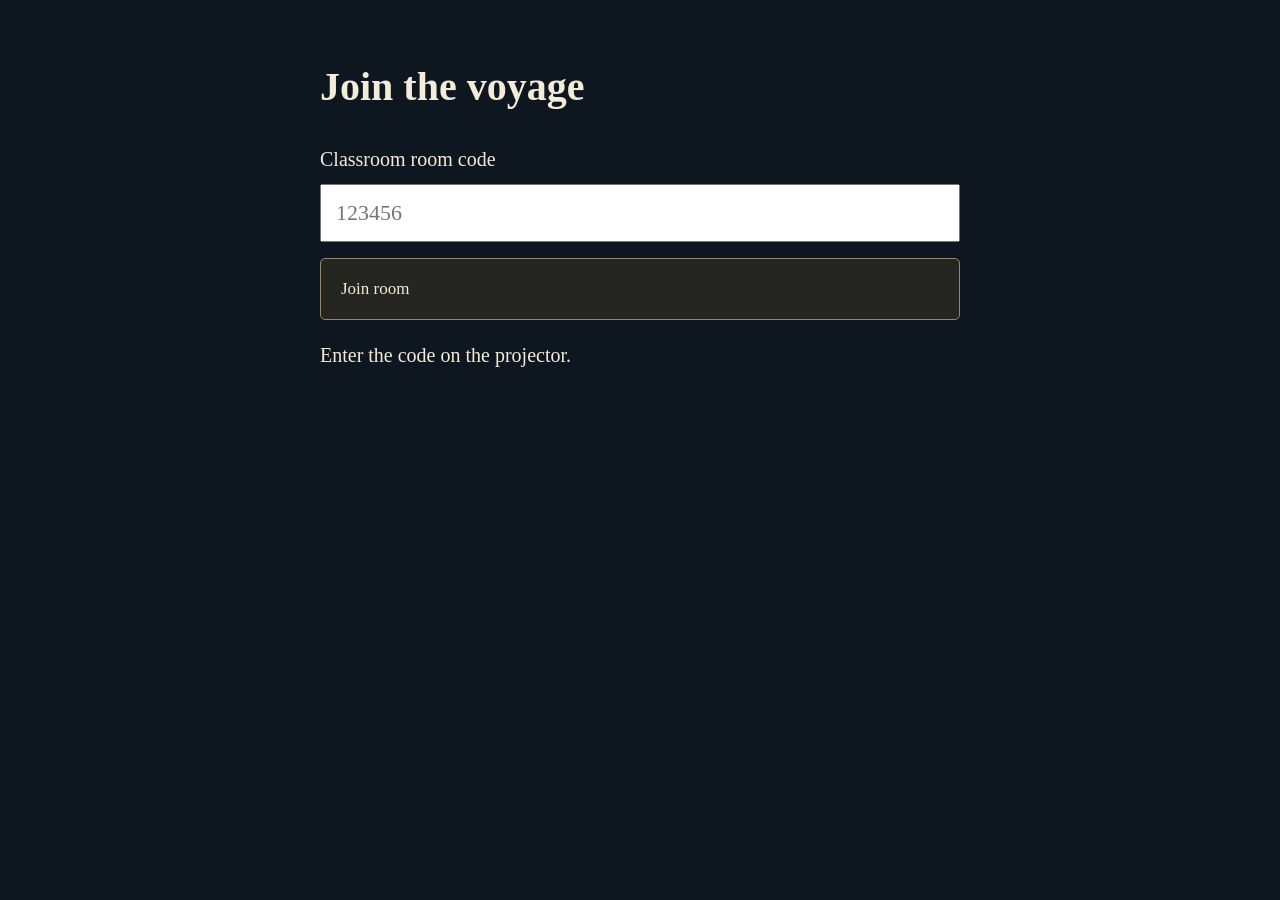
==== audience.html @ 8857f19a "first commit" ====
<!doctype html>
<html lang="en">
<head>
  <meta charset="utf-8">
  <meta name="viewport" content="width=device-width, initial-scale=1">
  <title>Join the voyage · Audience voting</title>
  <link rel="stylesheet" href="style.css">
  <script type="module" src="audience.js"></script>
</head>
<body>
  <main class="audience-page">
    <h1>Join the voyage</h1>
    <form id="join-room">
      <label for="room-code">Classroom room code</label>
      <input id="room-code" inputmode="numeric" pattern="[0-9]{6}" maxlength="6" required autocomplete="off" placeholder="123456">
      <button>Join room</button>
    </form>
    <p id="audience-status" role="status" aria-live="polite">Enter the code on the projector.</p>
    <h2 id="audience-question"></h2>
    <p id="audience-timer"></p>
    <section id="audience-choices" aria-label="Vote choices"></section>
  </main>
</body>
</html>
---- style.css ----
/* Main menu styles */

/* Dialogue uses Redaction 35 by MCKL, with a readable serif fallback. */

* {
  box-sizing: border-box;
}

:root {
  /* Button size. If your plank has a different shape, change these two. */
  --btn-width: 340px;
  --btn-height: 62px;   /* matches your plank's roughly 5.6 : 1 shape */

  /* Path to your plank image */
  --plank-image: url("assets/wooden-button-cropped.png");

  --text-color: #f4ecd8;
  --accent: #d9a441;

  --title-font: "Cinzel", Georgia, serif;
  --body-font: "IM Fell English", Georgia, serif;
}

body {
  margin: 0;
  min-height: 100vh;
  font-family: var(--body-font);
  color: var(--text-color);
  background: #0e1620;
}

#main-menu {
  position: relative;
  overflow-x: clip;
  min-height: 100vh;

  /* Keep the shore visible while gently shading the menu foreground. */
  background:
    linear-gradient(to bottom, rgba(7, 14, 20, 0.12), rgba(7, 14, 20, 0.3)),
    url("assets/shore.png") center / cover no-repeat;
  background-color: #0e1620;
}

/* ---------- Left pillar ---------- */

.menu-column {
  min-height: 100vh;
  width: min(540px, 100%);
  padding: clamp(28px, 6vh, 68px) 32px 32px;
  display: flex;
  flex-direction: column;
  align-items: center;
  gap: clamp(24px, 5vh, 48px);

  /* Soft dark panel so the pillar reads against any background */
  background: linear-gradient(to right, rgba(7, 14, 20, 0.88), rgba(7, 14, 20, 0.65) 75%, rgba(7, 14, 20, 0));
}

.menu-header {
  text-align: center;
  width: 100%;
  max-width: 420px;
}

.game-title span { display: block; }
.game-title .title-small { font-size: 14px; letter-spacing: .4em; margin-bottom: 8px; }
.game-title .title-main { font-size: clamp(32px, 5vw, 49px); letter-spacing: .055em; }
.game-title .title-bottom { font-size: clamp(20px, 3vw, 29px); letter-spacing: .16em; margin-top: 7px; }
.menu-header::after { content: ""; display: block; width: 150px; height: 1px; margin: 23px auto 0; background: linear-gradient(to right, transparent, #d8bd82, transparent); }

.game-title {
  margin: 0;
  font-family: var(--title-font);
  font-weight: 700;
  font-size: clamp(1.8rem, 3.2vw, 2.6rem);
  line-height: 1.15;
  letter-spacing: 0.06em;
  text-transform: uppercase;
  color: #fff2ce;
  text-shadow: 0 2px 4px #000, 0 4px 18px rgba(0, 0, 0, 0.85);
}

.game-logo {
  display: block;
  max-width: 100%;
  height: auto;
}

.game-subtitle {
  margin: 0.5rem 0 0;
  font-style: italic;
  font-size: 1.1rem;
  color: var(--accent);
  opacity: 1;
  text-shadow: 0 2px 5px #000;
}

/* ---------- Chains + buttons ---------- */

.menu-buttons {
  position: relative;
  width: min(var(--btn-width), 100%);
  display: flex;
  flex-direction: column;
  align-items: center;
  gap: 22px;
  padding-top: 0;
}

/* One centered chain ends at the plank's left edge, without covering the wood. */
.menu-btn::before {
  content: "";
  position: absolute;
  right: 100%;
  top: 50%;
  transform: translateY(-50%);
  width: 100vw;
  height: 12px;
  background-image: url("data:image/svg+xml,%3Csvg xmlns='http://www.w3.org/2000/svg' width='32' height='12' viewBox='0 0 32 12'%3E%3Crect x='1' y='2' width='21' height='8' rx='4' fill='none' stroke='%23948872' stroke-width='2'/%3E%3Crect x='17' y='4' width='14' height='4' rx='2' fill='%23564a3a' stroke='%23948872' stroke-width='1'/%3E%3C/svg%3E");
  background-repeat: repeat-x;
  background-size: 32px 12px;
  pointer-events: none;
  z-index: -1;
}

.menu-btn {
  position: relative;
  z-index: 1;                    /* sit in front of the chains */
  width: 100%;
  height: var(--btn-height);
  flex-shrink: 0;
  padding: 0;
  border: none;
  background-color: transparent;
  background-image: var(--plank-image);
  background-repeat: no-repeat;
  background-position: center;
  background-size: 100% 100%;
  cursor: pointer;
  filter: saturate(.72) brightness(1.08) drop-shadow(0 5px 7px rgba(0, 0, 0, 0.55));
  transition: filter 0.2s ease, transform 0.2s ease;
  -webkit-tap-highlight-color: transparent;
}

/* The connector sits on the edge; the chain itself stays outside the wood. */
.menu-btn::after {
  content: "";
  position: absolute;
  left: -5px;
  top: 50%;
  width: 14px;
  height: 14px;
  transform: translateY(-50%);
  border: 2px solid #aa9878;
  border-radius: 50%;
  background: #302a22;
  box-shadow: inset 0 0 0 2px #564a3a, 1px 1px 2px #0008;
  pointer-events: none;
}

.menu-btn .label {
  display: inline-block;
  font-family: var(--title-font);
  font-weight: 700;
  font-size: 1.3rem;
  letter-spacing: 0.1em;
  text-transform: uppercase;
  color: var(--text-color);
  text-shadow: 0 2px 3px rgba(0, 0, 0, 0.85);
  transform: scale(1);
  transition: transform 0.35s ease, color 0.35s ease;
}

/* Highlight: the wood warms up a little and the label eases larger */
.menu-btn:hover:not(:disabled),
.menu-btn:focus-visible {
  filter: saturate(.85) brightness(1.23) drop-shadow(0 6px 8px rgba(0, 0, 0, 0.6));
  transform: translateX(5px);
}

.menu-btn:focus-visible { outline: 2px solid #ead29b; outline-offset: 5px; border-radius: 12px; }
.menu-btn:active:not(:disabled) { transform: translateX(3px) scale(.985); }

.menu-btn:hover:not(:disabled) .label,
.menu-btn:focus-visible .label {
  transform: scale(1.1);
  color: #fff6dc;
}

.menu-btn:active .label {
  transform: scale(1.04);
}

.menu-btn:disabled {
  cursor: not-allowed;
  filter: brightness(0.8) saturate(0.7) drop-shadow(0 4px 6px rgba(0, 0, 0, 0.5));
}

.menu-btn:disabled .label {
  transform: none;
  opacity: 0.8;
}

/* ---------- Message line ---------- */

.menu-message {
  position: fixed;
  left: 24px;
  right: 24px;
  bottom: 16px;
  margin: 0;
  text-align: center;
  min-height: 1.5em;
  opacity: 0.85;
  pointer-events: none;
  color: #fff2ce;
  text-shadow: 0 2px 4px #000;
}

.menu-message:not(:empty) { width: fit-content; max-width: calc(100% - 48px); margin: auto; padding: 10px 18px; background: #0b141be8; border: 1px solid #d8bd8240; border-radius: 4px; }

/* ---------- Smaller screens ---------- */

[hidden] { display: none !important; }
.intro-screen { position: absolute; inset: 0; z-index: 5; display: grid; place-items: center; overflow: hidden; padding: 10vh clamp(26px, 12vw, 180px); background: #030507; }
.intro-start { border: 1px solid #b7a57d; color: #eee5d2; background: #090b0c; padding: 17px 34px; font: 15px var(--title-font); letter-spacing: .13em; text-transform: uppercase; cursor: pointer; transition: opacity .8s, transform .8s; }
.intro-start:hover { background: #151617; }
.intro-start.is-gone { position: absolute; opacity: 0; pointer-events: none; }
.intro-copy { position: relative; width: min(820px, 100%); color: #eee9df; font: clamp(19px, 2.2vw, 26px)/1.75 "Redaction 35", Georgia, serif; text-align: center; }
.intro-copy:empty { display: none; }
.intro-screen:has(.intro-copy:not(:empty)) { display: flex; align-items: center; justify-content: center; }
.intro-screen.is-location .intro-copy { display: block; color: #f4ead6; font: clamp(30px, 5vw, 64px)/1.1 var(--title-font); letter-spacing: .08em; text-align: center; }
.intro-screen.is-location .intro-start { display: none; }
.intro-paragraph { position: absolute; inset: 50% auto auto 0; width: 100%; margin: 0; opacity: 0; transform: translateY(-50%); transition: opacity 2s ease; pointer-events: none; text-align: center; white-space: normal; overflow-wrap: break-word; }
.intro-paragraph.is-visible { opacity: 1; }
.intro-paragraph strong { color: #e4c982; font-weight: 700; }
.intro-paragraph em { color: #d5dce4; font-style: italic; }
#scene-transition { position: fixed; inset: 0; background: #05090d; z-index: 100; opacity: 0; pointer-events: none; transition: opacity .5s ease; }
#scene-transition.is-dark { opacity: 1; pointer-events: auto; }
.story-screen { min-height: 100svh; position: relative; display: flex; flex-direction: column; justify-content: flex-end; padding: 60px clamp(16px, 5vw, 80px) clamp(20px, 4vh, 48px); }
.story-screen.is-waiting .dialogue { opacity: 0; visibility: hidden; }
.story-screen.is-waiting .character-stage { visibility: hidden; }
.character-stage { position: absolute; inset: 0; overflow: hidden; pointer-events: none; }
/* The figures rise from the dialogue's upper edge, rather than sitting at the screen sides. */
.character-sprite { position: absolute; bottom: calc(clamp(20px, 4vh, 48px) + 185px); width: min(52vh, 39vw); aspect-ratio: 1; background-repeat: no-repeat; background-size: 300% 100%; background-position: 0 0; transition: filter .25s ease, opacity .25s ease; }
.magellan-sprite { right: 14%; background-image: url("assets/magellan-expressions.png"); transform: scaleX(-1); }
.manuel-sprite { left: 14%; background-image: url("assets/manuel-expressions.png"); }
.character-sprite.is-listening { filter: brightness(.78); }
.story-choices { position: absolute; top: 28px; left: 50%; transform: translateX(-50%); width: min(880px, calc(100% - 150px)); z-index: 5; display: grid; gap: 12px; }
.story-choices[hidden] { display: none; }
.story-choices button { padding: 18px 24px; border: 1px solid #c9baa0; border-left: 5px solid #c7a568; border-radius: 8px; background: #111113f5; color: #f2eee5; font: 20px/1.4 Georgia, serif; text-align: left; cursor: pointer; box-shadow: 0 5px 20px #0009; }
.story-choices button:hover, .story-choices button:focus-visible { background: #302b23; outline: 2px solid #e8dfca; outline-offset: 2px; }
@media(max-width:600px) { .story-choices button { font-size: 15px; padding: 11px 14px; } }
.game-menu-toggle { position: fixed; right: 22px; top: 20px; z-index: 40; width: 50px; height: 46px; border: 1px solid #a99a80; border-radius: 6px; background: #101114ed; display: grid; align-content: center; gap: 5px; padding: 11px; cursor: pointer; }
.game-menu-toggle span { height: 2px; width: 100%; background: #eee5d2; }
.game-menu-panel { position: fixed; right: 22px; top: 76px; z-index: 41; width: min(320px, calc(100vw - 44px)); background: #101114fa; border: 1px solid #a99a80; border-radius: 8px; padding: 14px; box-shadow: 0 8px 30px #0009; }
.game-menu-panel button, .classroom-dialog button, .audience-page button { display: block; width: 100%; padding: 13px 16px; margin: 6px 0; background: #252522; color: #f3ead9; border: 1px solid #948772; border-radius: 5px; font: 17px Georgia, serif; cursor: pointer; }
.game-menu-panel p { font: 14px/1.5 Georgia, serif; color: #d4c7ad; }
.classroom-dialog { width: min(560px, calc(100% - 32px)); background: #121316; color: #f3ead9; border: 1px solid #b3a185; border-radius: 10px; padding: 28px; }
.classroom-dialog::backdrop { background: #000b; }
.classroom-dialog input, .audience-page input { width: 100%; padding: 14px; font: 22px Georgia, serif; margin: 10px 0; }
.room-banner { position: fixed; top: 14px; left: 18px; z-index: 20; max-width: 270px; padding: 10px 14px; border: 1px solid #a99a80; border-radius: 5px; background: #101114ed; font: 16px/1.5 Georgia, serif; overflow-wrap: anywhere; }
.room-banner a { color: #f2d9a4; }
.room-qr { display: block; width: 164px; height: 164px; object-fit: contain; background: white; margin: 10px auto; image-rendering: pixelated; }
.enlarge-qr { display: block; width: 100%; padding: 8px 12px; margin-bottom: 8px; background: #252522; border: 1px solid #948772; border-radius: 4px; color: #f3ead9; cursor: pointer; font: 15px Georgia, serif; }
.qr-dialog { width: min(640px, calc(100vw - 32px)); text-align: center; }
.qr-dialog .room-qr { width: min(460px, 100%); height: auto; aspect-ratio: 1; }
.qr-room-code { font-size: 28px; letter-spacing: .08em; }
.vote-status { margin: 0; padding: 12px 18px; background: #111113f5; border: 1px solid #b3a185; border-radius: 6px; font: 19px/1.4 Georgia, serif; text-align: center; }
.story-choices button:disabled { cursor: default; opacity: .65; }
.audience-page { max-width: 680px; margin: auto; padding: 30px 20px; font: 20px/1.5 Georgia, serif; }
.audience-page button { padding: 20px; text-align: left; }
.audience-page button.selected { border: 2px solid #e4c982; background: #3c3528; }
@media(max-width:900px) { .room-banner { position: relative; max-width: calc(100% - 90px); } .story-choices { top: 90px; width: calc(100% - 32px); } }
.magellan-sprite.pose-pop { animation: magellan-pose-pop .34s cubic-bezier(.2,.8,.3,1) both; }
.manuel-sprite.pose-pop { animation: manuel-pose-pop .34s cubic-bezier(.2,.8,.3,1) both; }
@keyframes magellan-pose-pop { 0% { transform: scaleX(-1) translateY(14px) scale(.985); } 58% { transform: scaleX(-1) translateY(-7px) scale(1.01); } 100% { transform: scaleX(-1) translateY(0) scale(1); } }
@keyframes manuel-pose-pop { 0% { transform: translateY(14px) scale(.985); } 58% { transform: translateY(-7px) scale(1.01); } 100% { transform: translateY(0) scale(1); } }
.dialogue { z-index: 2; }
@media(max-width:600px) { .character-sprite { bottom: calc(4vh + 220px); width: 58vw; } .magellan-sprite { right: -12%; } .manuel-sprite { left: -12%; } }
#main-menu.is-palace { background: url("assets/throneroom.png") center / cover no-repeat; }
#main-menu.is-palace.is-entrance { background-image: url("assets/royal-chambers-entrance.png"); }
.dialogue { width: 100%; max-width: 1160px; margin: 0 auto; position: relative; }
.dialogue-enter { animation: dialogue-arrive .65s cubic-bezier(.2,.75,.25,1) both; }
@keyframes dialogue-arrive { from { opacity: 0; transform: translateY(30px) scale(.985); } to { opacity: 1; transform: translateY(0) scale(1); } }
#dialogue-speaker { position: absolute; top: 0; left: 24px; transform: translateY(-50%); z-index: 3; margin: 0; padding: 16px 36px 16px 26px; background-color: #e8dfca; background-image: repeating-linear-gradient(7deg, transparent 0 4px, #65563d0c 5px, transparent 6px 10px), repeating-linear-gradient(96deg, transparent 0 7px, #fff8 8px, transparent 9px 15px); border: 1px solid #fff4dc; color: #171512; font: 600 20px "Redaction 35", Georgia, serif; letter-spacing: .045em; text-shadow: 0 1px 0 #fff8; box-shadow: 0 5px 16px #000a; clip-path: polygon(0 0, 99% 0, 100% 5%, 100% 100%, 2% 100%, 0 94%); }
.dialogue-panel { position: relative; isolation: isolate; overflow: hidden; border-radius: 8px; background: linear-gradient(to bottom, #050505 0%, #050505 76%, rgba(5, 5, 5, .78) 100%); border: 1px solid #aeb5b9; box-shadow: inset 0 0 0 2px #c5c9ca24, 0 0 0 1px #454a4e, 0 10px 28px #0009; padding: 54px clamp(28px, 4vw, 56px) 42px; min-height: 250px; display: flex; align-items: center; }
.dialogue-panel::after { content: ""; position: absolute; inset: 5px; border-radius: 5px; pointer-events: none; z-index: 2; background: linear-gradient(135deg, transparent 0 49.3%, #090b0d 49.5% 50.5%, transparent 50.7%) top left / 9px 9px no-repeat, linear-gradient(225deg, transparent 0 49.3%, #090b0d 49.5% 50.5%, transparent 50.7%) top right / 9px 9px no-repeat, linear-gradient(45deg, transparent 0 49.3%, #090b0d 49.5% 50.5%, transparent 50.7%) bottom left / 9px 9px no-repeat, linear-gradient(315deg, transparent 0 49.3%, #090b0d 49.5% 50.5%, transparent 50.7%) bottom right / 9px 9px no-repeat; }
.dialogue-icons { position: absolute; inset: 0; z-index: -1; overflow: hidden; pointer-events: none; opacity: .055; background-image: url("data:image/svg+xml,%3Csvg xmlns='http://www.w3.org/2000/svg' width='36' height='36' viewBox='0 0 36 36'%3E%3Cpath d='M18 4 32 18 18 32 4 18Z' fill='none' stroke='%239ba0a3' stroke-width='1'/%3E%3C/svg%3E"); background-size: 36px 36px; animation: diamond-roll 18s linear infinite; }
@keyframes diamond-roll { from { background-position: 0 0; } to { background-position: 144px 0; } }
#dialogue-text { position: relative; margin: 0; min-height: 5em; max-width: 74ch; color: #f2eee5; font: clamp(20px, 2vw, 25px)/1.65 "Redaction 35", Georgia, serif; pointer-events: none; }
#dialogue-text.is-direction { color: #d8d5cb; font-style: italic; }
#dialogue-next { position: absolute; inset: 0; width: 100%; height: 100%; background: transparent; border: 0; cursor: pointer; }
.continue-cue { position: absolute; right: 26px; bottom: 22px; z-index: 3; width: 0; height: 0; border-top: 7px solid transparent; border-bottom: 7px solid transparent; border-left: 10px solid #ded5bf; opacity: 0; pointer-events: none; }
.dialogue-panel.is-ready .continue-cue { animation: continue-nudge .85s ease-in-out infinite alternate; }
@keyframes continue-nudge { from { opacity: .45; transform: translateX(0); } to { opacity: 1; transform: translateX(6px); } }
#dialogue-next:focus-visible { outline: 2px solid #ccc; outline-offset: -5px; }
@media(max-width:600px) { #dialogue-speaker { left: 16px; padding: 14px 28px 14px 20px; font-size: 18px; } .dialogue-panel { padding: 48px 22px 36px; min-height: 280px; } #dialogue-text { min-height: 6em; font-size: 20px; } }
@media(prefers-reduced-motion:reduce) { .icon-track { animation: none; } #scene-transition { transition: none; } .dialogue-enter, .character-sprite.pose-pop { animation: none; } .dialogue-panel.is-ready .continue-cue { animation: none; opacity: 1; } }
@media(prefers-reduced-motion:reduce) { .intro-paragraph, .intro-start { transition: none; } }
@media (max-width: 700px) {
  :root {
    --btn-width: 280px;
    --btn-height: 50px;
  }

  .menu-column {
    width: 100%;
    background: linear-gradient(to right, rgba(7, 14, 20, .8), rgba(7, 14, 20, .45));
  }
}

@media (prefers-reduced-motion: reduce) {
  .menu-btn,
  .menu-btn .label {
    transition: none;
    transform: none !important;
  }
}
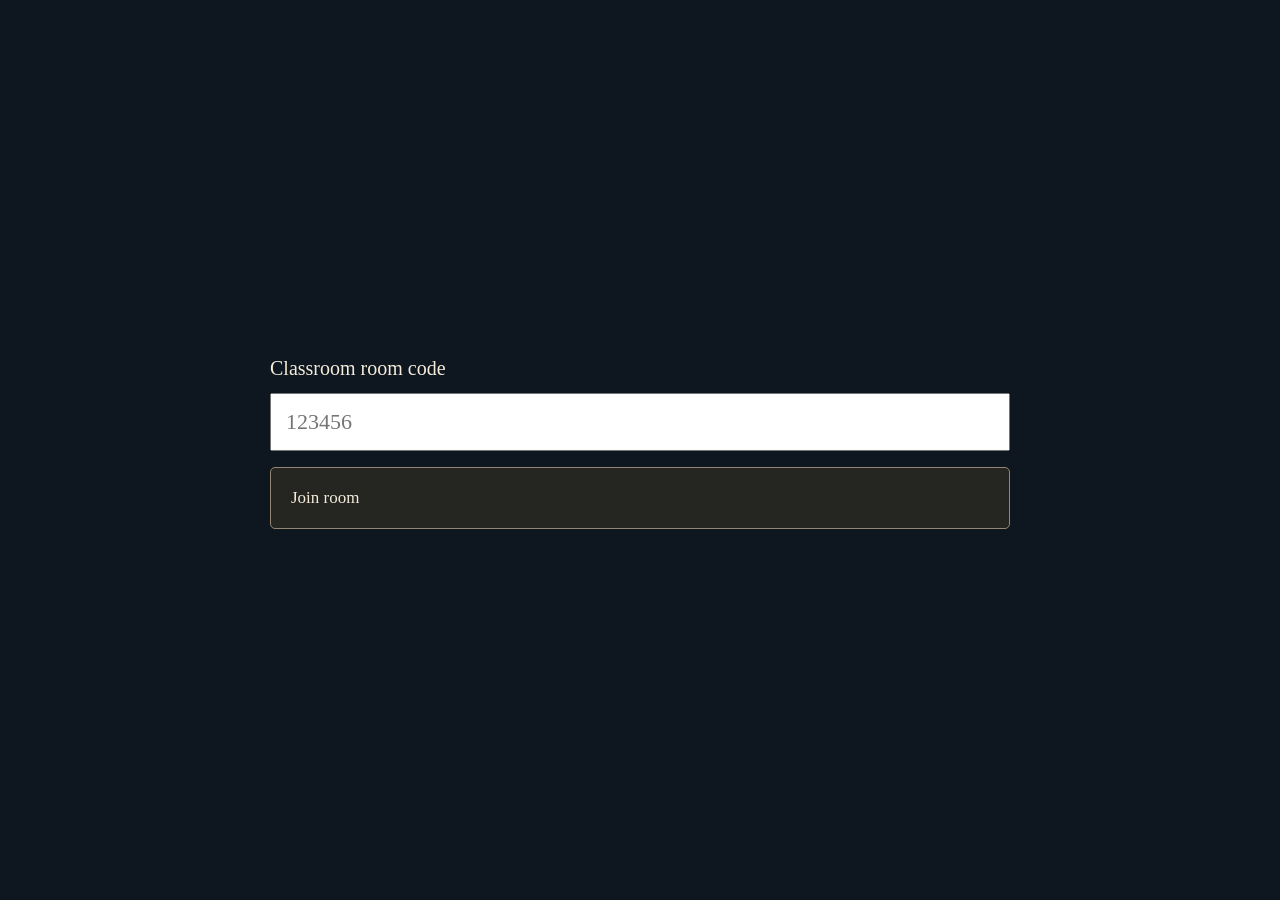
==== commit cfe7d8cc: "test" ====
--- a/audience.html
+++ b/audience.html
@@ -3,19 +3,18 @@
 <head>
   <meta charset="utf-8">
   <meta name="viewport" content="width=device-width, initial-scale=1">
-  <title>Join the voyage · Audience voting</title>
+  <title>Audience voting</title>
   <link rel="stylesheet" href="style.css">
   <script type="module" src="audience.js"></script>
 </head>
 <body>
   <main class="audience-page">
-    <h1>Join the voyage</h1>
     <form id="join-room">
       <label for="room-code">Classroom room code</label>
       <input id="room-code" inputmode="numeric" pattern="[0-9]{6}" maxlength="6" required autocomplete="off" placeholder="123456">
       <button>Join room</button>
     </form>
-    <p id="audience-status" role="status" aria-live="polite">Enter the code on the projector.</p>
+    <p id="audience-status" role="status" aria-live="polite"></p>
     <h2 id="audience-question"></h2>
     <p id="audience-timer"></p>
     <section id="audience-choices" aria-label="Vote choices"></section>
--- a/style.css
+++ b/style.css
@@ -246,10 +246,16 @@
 .magellan-sprite { right: 14%; background-image: url("assets/magellan-expressions.png"); transform: scaleX(-1); }
 .manuel-sprite { left: 14%; background-image: url("assets/manuel-expressions.png"); }
 .character-sprite.is-listening { filter: brightness(.78); }
-.story-choices { position: absolute; top: 28px; left: 50%; transform: translateX(-50%); width: min(880px, calc(100% - 150px)); z-index: 5; display: grid; gap: 12px; }
+.story-screen.is-choosing::before { content: ""; position: absolute; inset: 0; z-index: 4; background: rgb(0 0 0 / .42); backdrop-filter: blur(7px); animation: choice-focus-in .3s ease both; }
+.story-choices { position: absolute; top: clamp(48px, 9vh, 100px); left: 50%; transform: translateX(-50%); width: min(780px, calc(100% - 150px)); z-index: 5; display: grid; gap: 12px; }
 .story-choices[hidden] { display: none; }
-.story-choices button { padding: 18px 24px; border: 1px solid #c9baa0; border-left: 5px solid #c7a568; border-radius: 8px; background: #111113f5; color: #f2eee5; font: 20px/1.4 Georgia, serif; text-align: left; cursor: pointer; box-shadow: 0 5px 20px #0009; }
-.story-choices button:hover, .story-choices button:focus-visible { background: #302b23; outline: 2px solid #e8dfca; outline-offset: 2px; }
+.story-choices::before { content: attr(data-prompt); display: block; padding: 8px 26px 16px; color: #f3eee3; font: clamp(24px, 2.4vw, 34px)/1.2 "Redaction 35", Georgia, serif; text-align: center; text-shadow: 0 3px 12px #000; animation: choice-rise .38s .03s cubic-bezier(.2,.75,.25,1) both; }
+.story-choices button { position: relative; isolation: isolate; overflow: hidden; min-height: 76px; padding: 18px 26px; border: 1px solid #aeb5b9; border-radius: 8px; background: linear-gradient(to bottom, #080808 0%, #030303 74%, #080808cc 100%); color: #f2eee5; font: 20px/1.45 "Redaction 35", Georgia, serif; text-align: center; cursor: pointer; box-shadow: inset 0 0 0 2px #c5c9ca24, 0 0 0 1px #454a4e, 0 10px 28px #0009; animation: choice-rise .42s cubic-bezier(.2,.75,.25,1) both; }
+.story-choices button::before { content: ""; position: absolute; inset: 0; z-index: -1; opacity: .065; background-image: url("data:image/svg+xml,%3Csvg xmlns='http://www.w3.org/2000/svg' width='30' height='30' viewBox='0 0 30 30'%3E%3Cpath d='M15 3 27 15 15 27 3 15Z' fill='none' stroke='%239ba0a3' stroke-width='1'/%3E%3C/svg%3E"); background-size: 30px 30px; animation: diamond-roll 14s linear infinite; }
+.story-choices button:nth-of-type(1) { animation-delay: .10s; }.story-choices button:nth-of-type(2) { animation-delay: .18s; }.story-choices button:nth-of-type(3) { animation-delay: .26s; }
+.story-choices button:hover:not(:disabled), .story-choices button:focus-visible { border-color: #f1ecdf; box-shadow: inset 0 0 0 2px #ebe6da42, 0 0 0 1px #d6d0c3, 0 12px 30px #000b; outline: 2px solid #e8dfca; outline-offset: 3px; transform: translateY(-3px); }
+@keyframes choice-focus-in { from { opacity: 0; } to { opacity: 1; } }
+@keyframes choice-rise { from { opacity: 0; transform: translateY(22px) scale(.985); } to { opacity: 1; transform: translateY(0) scale(1); } }
 @media(max-width:600px) { .story-choices button { font-size: 15px; padding: 11px 14px; } }
 .game-menu-toggle { position: fixed; right: 22px; top: 20px; z-index: 40; width: 50px; height: 46px; border: 1px solid #a99a80; border-radius: 6px; background: #101114ed; display: grid; align-content: center; gap: 5px; padding: 11px; cursor: pointer; }
 .game-menu-toggle span { height: 2px; width: 100%; background: #eee5d2; }
@@ -271,7 +277,37 @@
 .audience-page { max-width: 680px; margin: auto; padding: 30px 20px; font: 20px/1.5 Georgia, serif; }
 .audience-page button { padding: 20px; text-align: left; }
 .audience-page button.selected { border: 2px solid #e4c982; background: #3c3528; }
-@media(max-width:900px) { .room-banner { position: relative; max-width: calc(100% - 90px); } .story-choices { top: 90px; width: calc(100% - 32px); } }
+.game-menu-panel button, .classroom-dialog button {
+  min-height: 54px; padding: 13px 20px; background: transparent var(--plank-image) center / 100% 100% no-repeat;
+  border: 0; border-radius: 0; color: #f4ecd8; font: 16px/1.3 var(--title-font);
+  text-align: center; text-shadow: 0 2px 3px #000; transition: filter .2s ease, transform .2s ease;
+}
+.game-menu-panel button:hover, .classroom-dialog button:hover { filter: brightness(1.18); transform: translateY(-2px); }
+.game-menu-panel button:focus-visible, .classroom-dialog button:focus-visible { outline: 2px solid #eee5d2; outline-offset: 3px; }
+.audience-page { min-height: 100svh; display: flex; flex-direction: column; justify-content: center; max-width: 780px; gap: 12px; }
+.audience-page #audience-question { margin: 0 0 12px; font: 26px/1.4 Georgia, serif; text-align: center; }
+.audience-page #audience-question:empty, .audience-page #audience-status:empty, .audience-page #audience-timer:empty { display: none; }
+.audience-page #audience-status { text-align: center; font-size: 19px; margin: 0; }
+.audience-page #audience-timer { margin: 0; text-align: center; font-variant-numeric: tabular-nums; color: #ccc5b7; }
+#audience-choices { display: grid; gap: 14px; }
+.audience-page .audience-choice {
+  width: 100%; min-height: 112px; margin: 0; padding: 24px 28px; position: relative; isolation: isolate;
+  border: 1px solid #aeb5b9; border-radius: 8px; overflow: hidden;
+  background: linear-gradient(to bottom, #050505 0%, #050505 76%, rgba(5,5,5,.78) 100%);
+  color: #f2eee5; box-shadow: inset 0 0 0 2px #c5c9ca24, 0 0 0 1px #454a4e, 0 10px 28px #0009;
+  font: 20px/1.55 "Redaction 35", Georgia, serif; text-align: left; cursor: pointer;
+  transition: border-color .2s ease, box-shadow .2s ease;
+}
+.audience-choice-copy { position: relative; z-index: 1; }
+.audience-page .audience-choice:hover:not(:disabled), .audience-page .audience-choice:focus-visible { border-color: #f2eee5; outline: 2px solid #d9d5c8; outline-offset: 3px; }
+.audience-page .audience-choice.selected { border-color: #e4c982; box-shadow: inset 0 0 0 2px #e4c98270, 0 0 0 1px #e4c982; }
+.audience-page .audience-choice:disabled { cursor: default; }
+.audience-page .audience-choice:disabled:not(.selected) { color: #aaa69f; }
+.room-panel-handle { display: flex; align-items: center; justify-content: space-between; gap: 16px; cursor: grab; touch-action: none; user-select: none; }
+.room-panel-handle.is-dragging { cursor: grabbing; }
+.room-panel-collapse { width: 32px; height: 30px; border: 1px solid #948772; border-radius: 4px; background: #252522; color: #f3ead9; font: 23px/1 Georgia, serif; cursor: pointer; }
+.room-panel-handle:focus-visible { outline: 2px solid #eee5d2; outline-offset: 3px; }
+@media(max-width:900px) { .room-banner { position: fixed; max-width: calc(100% - 90px); } .story-choices { top: 90px; width: calc(100% - 32px); } }
 .magellan-sprite.pose-pop { animation: magellan-pose-pop .34s cubic-bezier(.2,.8,.3,1) both; }
 .manuel-sprite.pose-pop { animation: manuel-pose-pop .34s cubic-bezier(.2,.8,.3,1) both; }
 @keyframes magellan-pose-pop { 0% { transform: scaleX(-1) translateY(14px) scale(.985); } 58% { transform: scaleX(-1) translateY(-7px) scale(1.01); } 100% { transform: scaleX(-1) translateY(0) scale(1); } }
